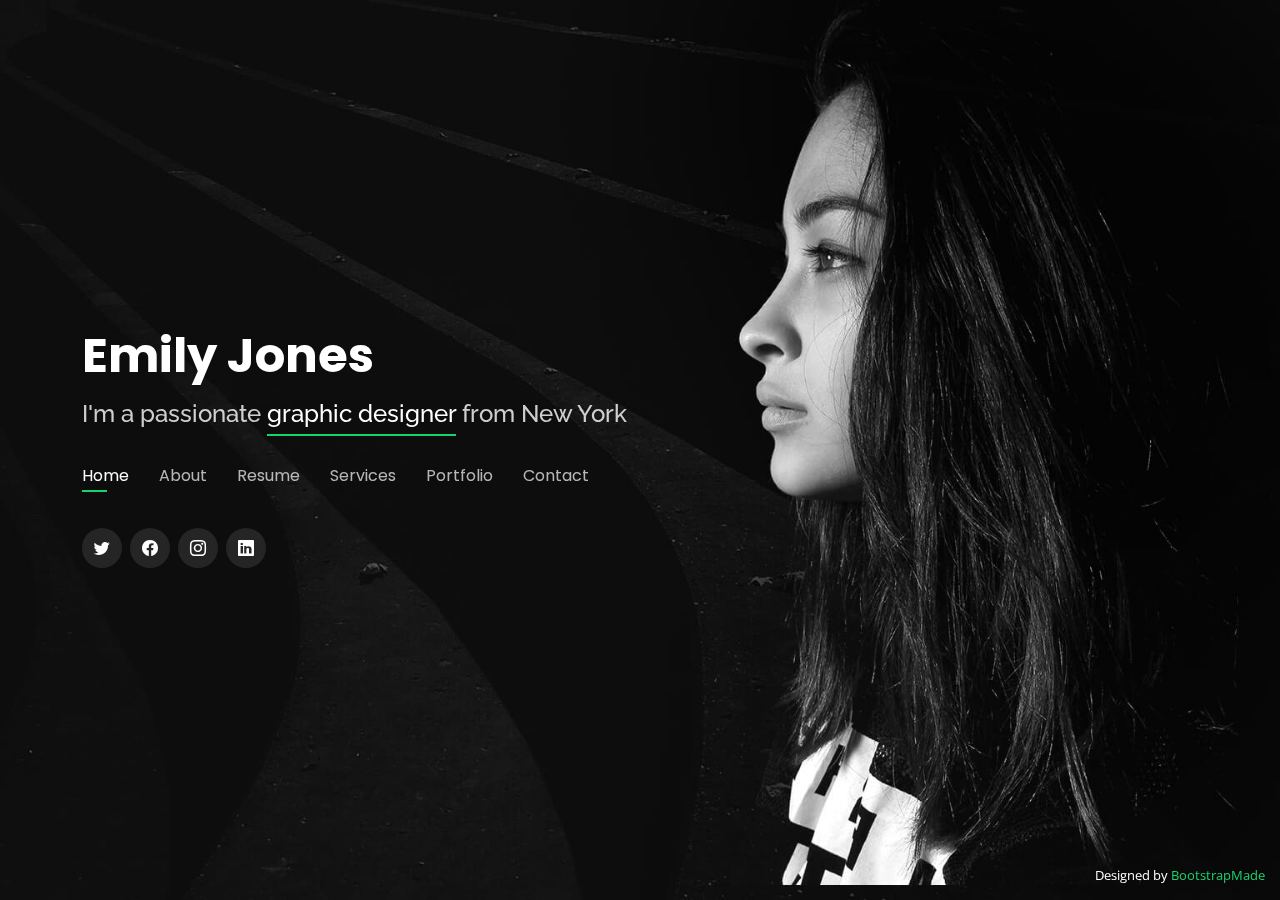
==== index.html @ abbfde54 "Template" ====
<!DOCTYPE html>
<html lang="en">

<head>
  <meta charset="utf-8">
  <meta content="width=device-width, initial-scale=1.0" name="viewport">

  <title>Personal Bootstrap Template</title>
  <meta content="" name="description">
  <meta content="" name="keywords">

  <!-- Favicons -->
  <link href="assets/img/favicon.png" rel="icon">
  <link href="assets/img/apple-touch-icon.png" rel="apple-touch-icon">

  <!-- Google Fonts -->
  <link href="https://fonts.googleapis.com/css?family=Open+Sans:300,300i,400,400i,600,600i,700,700i|Raleway:300,300i,400,400i,500,500i,600,600i,700,700i|Poppins:300,300i,400,400i,500,500i,600,600i,700,700i" rel="stylesheet">

  <!-- Vendor CSS Files -->
  <link href="assets/vendor/bootstrap/css/bootstrap.min.css" rel="stylesheet">
  <link href="assets/vendor/bootstrap-icons/bootstrap-icons.css" rel="stylesheet">
  <link href="assets/vendor/boxicons/css/boxicons.min.css" rel="stylesheet">
  <link href="assets/vendor/glightbox/css/glightbox.min.css" rel="stylesheet">
  <link href="assets/vendor/remixicon/remixicon.css" rel="stylesheet">
  <link href="assets/vendor/swiper/swiper-bundle.min.css" rel="stylesheet">

  <!-- Template Main CSS File -->
  <link href="assets/css/style.css" rel="stylesheet">

  <!-- =======================================================
  * Template Name: Personal - v4.7.0
  * Template URL: https://bootstrapmade.com/personal-free-resume-bootstrap-template/
  * Author: BootstrapMade.com
  * License: https://bootstrapmade.com/license/
  ======================================================== -->
</head>

<body>

  <!-- ======= Header ======= -->
  <header id="header">
    <div class="container">

      <h1><a href="index.html">Emily Jones</a></h1>
      <!-- Uncomment below if you prefer to use an image logo -->
      <!-- <a href="index.html" class="mr-auto"><img src="assets/img/logo.png" alt="" class="img-fluid"></a> -->
      <h2>I'm a passionate <span>graphic designer</span> from New York</h2>

      <nav id="navbar" class="navbar">
        <ul>
          <li><a class="nav-link active" href="#header">Home</a></li>
          <li><a class="nav-link" href="#about">About</a></li>
          <li><a class="nav-link" href="#resume">Resume</a></li>
          <li><a class="nav-link" href="#services">Services</a></li>
          <li><a class="nav-link" href="#portfolio">Portfolio</a></li>
          <li><a class="nav-link" href="#contact">Contact</a></li>
        </ul>
        <i class="bi bi-list mobile-nav-toggle"></i>
      </nav><!-- .navbar -->

      <div class="social-links">
        <a href="#" class="twitter"><i class="bi bi-twitter"></i></a>
        <a href="#" class="facebook"><i class="bi bi-facebook"></i></a>
        <a href="#" class="instagram"><i class="bi bi-instagram"></i></a>
        <a href="#" class="linkedin"><i class="bi bi-linkedin"></i></a>
      </div>

    </div>
  </header><!-- End Header -->

  <!-- ======= About Section ======= -->
  <section id="about" class="about">

    <!-- ======= About Me ======= -->
    <div class="about-me container">

      <div class="section-title">
        <h2>About</h2>
        <p>Learn more about me</p>
      </div>

      <div class="row">
        <div class="col-lg-4" data-aos="fade-right">
          <img src="assets/img/me.jpg" class="img-fluid" alt="">
        </div>
        <div class="col-lg-8 pt-4 pt-lg-0 content" data-aos="fade-left">
          <h3>UI/UX &amp; Graphic Designer</h3>
          <p class="fst-italic">
            Lorem ipsum dolor sit amet, consectetur adipiscing elit, sed do eiusmod tempor incididunt ut labore et dolore
            magna aliqua.
          </p>
          <div class="row">
            <div class="col-lg-6">
              <ul>
                <li><i class="bi bi-chevron-right"></i> <strong>Birthday:</strong> <span>1 May 1995</span></li>
                <li><i class="bi bi-chevron-right"></i> <strong>Website:</strong> <span>www.example.com</span></li>
                <li><i class="bi bi-chevron-right"></i> <strong>Phone:</strong> <span>+123 456 7890</span></li>
                <li><i class="bi bi-chevron-right"></i> <strong>City:</strong> <span>New York, USA</span></li>
              </ul>
            </div>
            <div class="col-lg-6">
              <ul>
                <li><i class="bi bi-chevron-right"></i> <strong>Age:</strong> <span>30</span></li>
                <li><i class="bi bi-chevron-right"></i> <strong>Degree:</strong> <span>Master</span></li>
                <li><i class="bi bi-chevron-right"></i> <strong>PhEmailone:</strong> <span>email@example.com</span></li>
                <li><i class="bi bi-chevron-right"></i> <strong>Freelance:</strong> <span>Available</span></li>
              </ul>
            </div>
          </div>
          <p>
            Officiis eligendi itaque labore et dolorum mollitia officiis optio vero. Quisquam sunt adipisci omnis et ut. Nulla accusantium dolor incidunt officia tempore. Et eius omnis.
            Cupiditate ut dicta maxime officiis quidem quia. Sed et consectetur qui quia repellendus itaque neque. Aliquid amet quidem ut quaerat cupiditate. Ab et eum qui repellendus omnis culpa magni laudantium dolores.
          </p>
        </div>
      </div>

    </div><!-- End About Me -->

    <!-- ======= Counts ======= -->
    <div class="counts container">

      <div class="row">

        <div class="col-lg-3 col-md-6">
          <div class="count-box">
            <i class="bi bi-emoji-smile"></i>
            <span data-purecounter-start="0" data-purecounter-end="232" data-purecounter-duration="1" class="purecounter"></span>
            <p>Happy Clients</p>
          </div>
        </div>

        <div class="col-lg-3 col-md-6 mt-5 mt-md-0">
          <div class="count-box">
            <i class="bi bi-journal-richtext"></i>
            <span data-purecounter-start="0" data-purecounter-end="521" data-purecounter-duration="1" class="purecounter"></span>
            <p>Projects</p>
          </div>
        </div>

        <div class="col-lg-3 col-md-6 mt-5 mt-lg-0">
          <div class="count-box">
            <i class="bi bi-headset"></i>
            <span data-purecounter-start="0" data-purecounter-end="1463" data-purecounter-duration="1" class="purecounter"></span>
            <p>Hours Of Support</p>
          </div>
        </div>

        <div class="col-lg-3 col-md-6 mt-5 mt-lg-0">
          <div class="count-box">
            <i class="bi bi-award"></i>
            <span data-purecounter-start="0" data-purecounter-end="24" data-purecounter-duration="1" class="purecounter"></span>
            <p>Awards</p>
          </div>
        </div>

      </div>

    </div><!-- End Counts -->

    <!-- ======= Skills  ======= -->
    <div class="skills container">

      <div class="section-title">
        <h2>Skills</h2>
      </div>

      <div class="row skills-content">

        <div class="col-lg-6">

          <div class="progress">
            <span class="skill">HTML <i class="val">100%</i></span>
            <div class="progress-bar-wrap">
              <div class="progress-bar" role="progressbar" aria-valuenow="100" aria-valuemin="0" aria-valuemax="100"></div>
            </div>
          </div>

          <div class="progress">
            <span class="skill">CSS <i class="val">90%</i></span>
            <div class="progress-bar-wrap">
              <div class="progress-bar" role="progressbar" aria-valuenow="90" aria-valuemin="0" aria-valuemax="100"></div>
            </div>
          </div>

          <div class="progress">
            <span class="skill">JavaScript <i class="val">75%</i></span>
            <div class="progress-bar-wrap">
              <div class="progress-bar" role="progressbar" aria-valuenow="75" aria-valuemin="0" aria-valuemax="100"></div>
            </div>
          </div>

        </div>

        <div class="col-lg-6">

          <div class="progress">
            <span class="skill">PHP <i class="val">80%</i></span>
            <div class="progress-bar-wrap">
              <div class="progress-bar" role="progressbar" aria-valuenow="80" aria-valuemin="0" aria-valuemax="100"></div>
            </div>
          </div>

          <div class="progress">
            <span class="skill">WordPress/CMS <i class="val">90%</i></span>
            <div class="progress-bar-wrap">
              <div class="progress-bar" role="progressbar" aria-valuenow="90" aria-valuemin="0" aria-valuemax="100"></div>
            </div>
          </div>

          <div class="progress">
            <span class="skill">Photoshop <i class="val">55%</i></span>
            <div class="progress-bar-wrap">
              <div class="progress-bar" role="progressbar" aria-valuenow="55" aria-valuemin="0" aria-valuemax="100"></div>
            </div>
          </div>

        </div>

      </div>

    </div><!-- End Skills -->

    <!-- ======= Interests ======= -->
    <div class="interests container">

      <div class="section-title">
        <h2>Interests</h2>
      </div>

      <div class="row">
        <div class="col-lg-3 col-md-4">
          <div class="icon-box">
            <i class="ri-store-line" style="color: #ffbb2c;"></i>
            <h3>Lorem Ipsum</h3>
          </div>
        </div>
        <div class="col-lg-3 col-md-4 mt-4 mt-md-0">
          <div class="icon-box">
            <i class="ri-bar-chart-box-line" style="color: #5578ff;"></i>
            <h3>Dolor Sitema</h3>
          </div>
        </div>
        <div class="col-lg-3 col-md-4 mt-4 mt-md-0">
          <div class="icon-box">
            <i class="ri-calendar-todo-line" style="color: #e80368;"></i>
            <h3>Sed perspiciatis</h3>
          </div>
        </div>
        <div class="col-lg-3 col-md-4 mt-4 mt-lg-0">
          <div class="icon-box">
            <i class="ri-paint-brush-line" style="color: #e361ff;"></i>
            <h3>Magni Dolores</h3>
          </div>
        </div>
        <div class="col-lg-3 col-md-4 mt-4">
          <div class="icon-box">
            <i class="ri-database-2-line" style="color: #47aeff;"></i>
            <h3>Nemo Enim</h3>
          </div>
        </div>
        <div class="col-lg-3 col-md-4 mt-4">
          <div class="icon-box">
            <i class="ri-gradienter-line" style="color: #ffa76e;"></i>
            <h3>Eiusmod Tempor</h3>
          </div>
        </div>
        <div class="col-lg-3 col-md-4 mt-4">
          <div class="icon-box">
            <i class="ri-file-list-3-line" style="color: #11dbcf;"></i>
            <h3>Midela Teren</h3>
          </div>
        </div>
        <div class="col-lg-3 col-md-4 mt-4">
          <div class="icon-box">
            <i class="ri-price-tag-2-line" style="color: #4233ff;"></i>
            <h3>Pira Neve</h3>
          </div>
        </div>
        <div class="col-lg-3 col-md-4 mt-4">
          <div class="icon-box">
            <i class="ri-anchor-line" style="color: #b2904f;"></i>
            <h3>Dirada Pack</h3>
          </div>
        </div>
        <div class="col-lg-3 col-md-4 mt-4">
          <div class="icon-box">
            <i class="ri-disc-line" style="color: #b20969;"></i>
            <h3>Moton Ideal</h3>
          </div>
        </div>
        <div class="col-lg-3 col-md-4 mt-4">
          <div class="icon-box">
            <i class="ri-base-station-line" style="color: #ff5828;"></i>
            <h3>Verdo Park</h3>
          </div>
        </div>
        <div class="col-lg-3 col-md-4 mt-4">
          <div class="icon-box">
            <i class="ri-fingerprint-line" style="color: #29cc61;"></i>
            <h3>Flavor Nivelanda</h3>
          </div>
        </div>
      </div>

    </div><!-- End Interests -->

    <!-- ======= Testimonials ======= -->
    <div class="testimonials container">

      <div class="section-title">
        <h2>Testimonials</h2>
      </div>

      <div class="testimonials-slider swiper" data-aos="fade-up" data-aos-delay="100">
        <div class="swiper-wrapper">

          <div class="swiper-slide">
            <div class="testimonial-item">
              <p>
                <i class="bx bxs-quote-alt-left quote-icon-left"></i>
                Proin iaculis purus consequat sem cure digni ssim donec porttitora entum suscipit rhoncus. Accusantium quam, ultricies eget id, aliquam eget nibh et. Maecen aliquam, risus at semper.
                <i class="bx bxs-quote-alt-right quote-icon-right"></i>
              </p>
              <img src="assets/img/testimonials/testimonials-1.jpg" class="testimonial-img" alt="">
              <h3>Saul Goodman</h3>
              <h4>Ceo &amp; Founder</h4>
            </div>
          </div><!-- End testimonial item -->

          <div class="swiper-slide">
            <div class="testimonial-item">
              <p>
                <i class="bx bxs-quote-alt-left quote-icon-left"></i>
                Export tempor illum tamen malis malis eram quae irure esse labore quem cillum quid cillum eram malis quorum velit fore eram velit sunt aliqua noster fugiat irure amet legam anim culpa.
                <i class="bx bxs-quote-alt-right quote-icon-right"></i>
              </p>
              <img src="assets/img/testimonials/testimonials-2.jpg" class="testimonial-img" alt="">
              <h3>Sara Wilsson</h3>
              <h4>Designer</h4>
            </div>
          </div><!-- End testimonial item -->

          <div class="swiper-slide">
            <div class="testimonial-item">
              <p>
                <i class="bx bxs-quote-alt-left quote-icon-left"></i>
                Enim nisi quem export duis labore cillum quae magna enim sint quorum nulla quem veniam duis minim tempor labore quem eram duis noster aute amet eram fore quis sint minim.
                <i class="bx bxs-quote-alt-right quote-icon-right"></i>
              </p>
              <img src="assets/img/testimonials/testimonials-3.jpg" class="testimonial-img" alt="">
              <h3>Jena Karlis</h3>
              <h4>Store Owner</h4>
            </div>
          </div><!-- End testimonial item -->

          <div class="swiper-slide">
            <div class="testimonial-item">
              <p>
                <i class="bx bxs-quote-alt-left quote-icon-left"></i>
                Fugiat enim eram quae cillum dolore dolor amet nulla culpa multos export minim fugiat minim velit minim dolor enim duis veniam ipsum anim magna sunt elit fore quem dolore labore illum veniam.
                <i class="bx bxs-quote-alt-right quote-icon-right"></i>
              </p>
              <img src="assets/img/testimonials/testimonials-4.jpg" class="testimonial-img" alt="">
              <h3>Matt Brandon</h3>
              <h4>Freelancer</h4>
            </div>
          </div><!-- End testimonial item -->

          <div class="swiper-slide">
            <div class="testimonial-item">
              <p>
                <i class="bx bxs-quote-alt-left quote-icon-left"></i>
                Quis quorum aliqua sint quem legam fore sunt eram irure aliqua veniam tempor noster veniam enim culpa labore duis sunt culpa nulla illum cillum fugiat legam esse veniam culpa fore nisi cillum quid.
                <i class="bx bxs-quote-alt-right quote-icon-right"></i>
              </p>
              <img src="assets/img/testimonials/testimonials-5.jpg" class="testimonial-img" alt="">
              <h3>John Larson</h3>
              <h4>Entrepreneur</h4>
            </div>
          </div><!-- End testimonial item -->

        </div>
        <div class="swiper-pagination"></div>
      </div>

      <div class="owl-carousel testimonials-carousel">

      </div>

    </div><!-- End Testimonials  -->

  </section><!-- End About Section -->

  <!-- ======= Resume Section ======= -->
  <section id="resume" class="resume">
    <div class="container">

      <div class="section-title">
        <h2>Resume</h2>
        <p>Check My Resume</p>
      </div>

      <div class="row">
        <div class="col-lg-6">
          <h3 class="resume-title">Sumary</h3>
          <div class="resume-item pb-0">
            <h4>Alice Barkley</h4>
            <p><em>Innovative and deadline-driven Graphic Designer with 3+ years of experience designing and developing user-centered digital/print marketing material from initial concept to final, polished deliverable.</em></p>
            <p>
            <ul>
              <li>Portland par 127,Orlando, FL</li>
              <li>(123) 456-7891</li>
              <li>alice.barkley@example.com</li>
            </ul>
            </p>
          </div>

          <h3 class="resume-title">Education</h3>
          <div class="resume-item">
            <h4>Master of Fine Arts &amp; Graphic Design</h4>
            <h5>2015 - 2016</h5>
            <p><em>Rochester Institute of Technology, Rochester, NY</em></p>
            <p>Qui deserunt veniam. Et sed aliquam labore tempore sed quisquam iusto autem sit. Ea vero voluptatum qui ut dignissimos deleniti nerada porti sand markend</p>
          </div>
          <div class="resume-item">
            <h4>Bachelor of Fine Arts &amp; Graphic Design</h4>
            <h5>2010 - 2014</h5>
            <p><em>Rochester Institute of Technology, Rochester, NY</em></p>
            <p>Quia nobis sequi est occaecati aut. Repudiandae et iusto quae reiciendis et quis Eius vel ratione eius unde vitae rerum voluptates asperiores voluptatem Earum molestiae consequatur neque etlon sader mart dila</p>
          </div>
        </div>
        <div class="col-lg-6">
          <h3 class="resume-title">Professional Experience</h3>
          <div class="resume-item">
            <h4>Senior graphic design specialist</h4>
            <h5>2019 - Present</h5>
            <p><em>Experion, New York, NY </em></p>
            <p>
            <ul>
              <li>Lead in the design, development, and implementation of the graphic, layout, and production communication materials</li>
              <li>Delegate tasks to the 7 members of the design team and provide counsel on all aspects of the project. </li>
              <li>Supervise the assessment of all graphic materials in order to ensure quality and accuracy of the design</li>
              <li>Oversee the efficient use of production project budgets ranging from $2,000 - $25,000</li>
            </ul>
            </p>
          </div>
          <div class="resume-item">
            <h4>Graphic design specialist</h4>
            <h5>2017 - 2018</h5>
            <p><em>Stepping Stone Advertising, New York, NY</em></p>
            <p>
            <ul>
              <li>Developed numerous marketing programs (logos, brochures,infographics, presentations, and advertisements).</li>
              <li>Managed up to 5 projects or tasks at a given time while under pressure</li>
              <li>Recommended and consulted with clients on the most appropriate graphic design</li>
              <li>Created 4+ design presentations and proposals a month for clients and account managers</li>
            </ul>
            </p>
          </div>
        </div>
      </div>

    </div>
  </section><!-- End Resume Section -->

  <!-- ======= Services Section ======= -->
  <section id="services" class="services">
    <div class="container">

      <div class="section-title">
        <h2>Services</h2>
        <p>My Services</p>
      </div>

      <div class="row">
        <div class="col-lg-4 col-md-6 d-flex align-items-stretch">
          <div class="icon-box">
            <div class="icon"><i class="bx bxl-dribbble"></i></div>
            <h4><a href="">Lorem Ipsum</a></h4>
            <p>Voluptatum deleniti atque corrupti quos dolores et quas molestias excepturi</p>
          </div>
        </div>

        <div class="col-lg-4 col-md-6 d-flex align-items-stretch mt-4 mt-md-0">
          <div class="icon-box">
            <div class="icon"><i class="bx bx-file"></i></div>
            <h4><a href="">Sed ut perspiciatis</a></h4>
            <p>Duis aute irure dolor in reprehenderit in voluptate velit esse cillum dolore</p>
          </div>
        </div>

        <div class="col-lg-4 col-md-6 d-flex align-items-stretch mt-4 mt-lg-0">
          <div class="icon-box">
            <div class="icon"><i class="bx bx-tachometer"></i></div>
            <h4><a href="">Magni Dolores</a></h4>
            <p>Excepteur sint occaecat cupidatat non proident, sunt in culpa qui officia</p>
          </div>
        </div>

        <div class="col-lg-4 col-md-6 d-flex align-items-stretch mt-4">
          <div class="icon-box">
            <div class="icon"><i class="bx bx-world"></i></div>
            <h4><a href="">Nemo Enim</a></h4>
            <p>At vero eos et accusamus et iusto odio dignissimos ducimus qui blanditiis</p>
          </div>
        </div>

        <div class="col-lg-4 col-md-6 d-flex align-items-stretch mt-4">
          <div class="icon-box">
            <div class="icon"><i class="bx bx-slideshow"></i></div>
            <h4><a href="">Dele cardo</a></h4>
            <p>Quis consequatur saepe eligendi voluptatem consequatur dolor consequuntur</p>
          </div>
        </div>

        <div class="col-lg-4 col-md-6 d-flex align-items-stretch mt-4">
          <div class="icon-box">
            <div class="icon"><i class="bx bx-arch"></i></div>
            <h4><a href="">Divera don</a></h4>
            <p>Modi nostrum vel laborum. Porro fugit error sit minus sapiente sit aspernatur</p>
          </div>
        </div>

      </div>

    </div>
  </section><!-- End Services Section -->

  <!-- ======= Portfolio Section ======= -->
  <section id="portfolio" class="portfolio">
    <div class="container">

      <div class="section-title">
        <h2>Portfolio</h2>
        <p>My Works</p>
      </div>

      <div class="row">
        <div class="col-lg-12 d-flex justify-content-center">
          <ul id="portfolio-flters">
            <li data-filter="*" class="filter-active">All</li>
            <li data-filter=".filter-app">App</li>
            <li data-filter=".filter-card">Card</li>
            <li data-filter=".filter-web">Web</li>
          </ul>
        </div>
      </div>

      <div class="row portfolio-container">

        <div class="col-lg-4 col-md-6 portfolio-item filter-app">
          <div class="portfolio-wrap">
            <img src="assets/img/portfolio/portfolio-1.jpg" class="img-fluid" alt="">
            <div class="portfolio-info">
              <h4>App 1</h4>
              <p>App</p>
              <div class="portfolio-links">
                <a href="assets/img/portfolio/portfolio-1.jpg" data-gallery="portfolioGallery" class="portfolio-lightbox" title="App 1"><i class="bx bx-plus"></i></a>
                <a href="portfolio-details.html" data-gallery="portfolioDetailsGallery" data-glightbox="type: external" class="portfolio-details-lightbox" title="Portfolio Details"><i class="bx bx-link"></i></a>
              </div>
            </div>
          </div>
        </div>

        <div class="col-lg-4 col-md-6 portfolio-item filter-web">
          <div class="portfolio-wrap">
            <img src="assets/img/portfolio/portfolio-2.jpg" class="img-fluid" alt="">
            <div class="portfolio-info">
              <h4>Web 3</h4>
              <p>Web</p>
              <div class="portfolio-links">
                <a href="assets/img/portfolio/portfolio-2.jpg" data-gallery="portfolioGallery" class="portfolio-lightbox" title="Web 3"><i class="bx bx-plus"></i></a>
                <a href="portfolio-details.html" data-gallery="portfolioDetailsGallery" data-glightbox="type: external" class="portfolio-details-lightbox" title="Portfolio Details"><i class="bx bx-link"></i></a>
              </div>
            </div>
          </div>
        </div>

        <div class="col-lg-4 col-md-6 portfolio-item filter-app">
          <div class="portfolio-wrap">
            <img src="assets/img/portfolio/portfolio-3.jpg" class="img-fluid" alt="">
            <div class="portfolio-info">
              <h4>App 2</h4>
              <p>App</p>
              <div class="portfolio-links">
                <a href="assets/img/portfolio/portfolio-3.jpg" data-gallery="portfolioGallery" class="portfolio-lightbox" title="App 2"><i class="bx bx-plus"></i></a>
                <a href="portfolio-details.html" data-gallery="portfolioDetailsGallery" data-glightbox="type: external" class="portfolio-details-lightbox" title="Portfolio Details"><i class="bx bx-link"></i></a>
              </div>
            </div>
          </div>
        </div>

        <div class="col-lg-4 col-md-6 portfolio-item filter-card">
          <div class="portfolio-wrap">
            <img src="assets/img/portfolio/portfolio-4.jpg" class="img-fluid" alt="">
            <div class="portfolio-info">
              <h4>Card 2</h4>
              <p>Card</p>
              <div class="portfolio-links">
                <a href="assets/img/portfolio/portfolio-4.jpg" data-gallery="portfolioGallery" class="portfolio-lightbox" title="Card 2"><i class="bx bx-plus"></i></a>
                <a href="portfolio-details.html" data-gallery="portfolioDetailsGallery" data-glightbox="type: external" class="portfolio-details-lightbox" title="Portfolio Details"><i class="bx bx-link"></i></a>
              </div>
            </div>
          </div>
        </div>

        <div class="col-lg-4 col-md-6 portfolio-item filter-web">
          <div class="portfolio-wrap">
            <img src="assets/img/portfolio/portfolio-5.jpg" class="img-fluid" alt="">
            <div class="portfolio-info">
              <h4>Web 2</h4>
              <p>Web</p>
              <div class="portfolio-links">
                <a href="assets/img/portfolio/portfolio-5.jpg" data-gallery="portfolioGallery" class="portfolio-lightbox" title="Web 2"><i class="bx bx-plus"></i></a>
                <a href="portfolio-details.html" data-gallery="portfolioDetailsGallery" data-glightbox="type: external" class="portfolio-details-lightbox" title="Portfolio Details"><i class="bx bx-link"></i></a>
              </div>
            </div>
          </div>
        </div>

        <div class="col-lg-4 col-md-6 portfolio-item filter-app">
          <div class="portfolio-wrap">
            <img src="assets/img/portfolio/portfolio-6.jpg" class="img-fluid" alt="">
            <div class="portfolio-info">
              <h4>App 3</h4>
              <p>App</p>
              <div class="portfolio-links">
                <a href="assets/img/portfolio/portfolio-6.jpg" data-gallery="portfolioGallery" class="portfolio-lightbox" title="App 3"><i class="bx bx-plus"></i></a>
                <a href="portfolio-details.html" data-gallery="portfolioDetailsGallery" data-glightbox="type: external" class="portfolio-details-lightbox" title="Portfolio Details"><i class="bx bx-link"></i></a>
              </div>
            </div>
          </div>
        </div>

        <div class="col-lg-4 col-md-6 portfolio-item filter-card">
          <div class="portfolio-wrap">
            <img src="assets/img/portfolio/portfolio-7.jpg" class="img-fluid" alt="">
            <div class="portfolio-info">
              <h4>Card 1</h4>
              <p>Card</p>
              <div class="portfolio-links">
                <a href="assets/img/portfolio/portfolio-7.jpg" data-gallery="portfolioGallery" class="portfolio-lightbox" title="Card 1"><i class="bx bx-plus"></i></a>
                <a href="portfolio-details.html" data-gallery="portfolioDetailsGallery" data-glightbox="type: external" class="portfolio-details-lightbox" title="Portfolio Details"><i class="bx bx-link"></i></a>
              </div>
            </div>
          </div>
        </div>

        <div class="col-lg-4 col-md-6 portfolio-item filter-card">
          <div class="portfolio-wrap">
            <img src="assets/img/portfolio/portfolio-8.jpg" class="img-fluid" alt="">
            <div class="portfolio-info">
              <h4>Card 3</h4>
              <p>Card</p>
              <div class="portfolio-links">
                <a href="assets/img/portfolio/portfolio-8.jpg" data-gallery="portfolioGallery" class="portfolio-lightbox" title="Card 3"><i class="bx bx-plus"></i></a>
                <a href="portfolio-details.html" data-gallery="portfolioDetailsGallery" data-glightbox="type: external" class="portfolio-details-lightbox" title="Portfolio Details"><i class="bx bx-link"></i></a>
              </div>
            </div>
          </div>
        </div>

        <div class="col-lg-4 col-md-6 portfolio-item filter-web">
          <div class="portfolio-wrap">
            <img src="assets/img/portfolio/portfolio-9.jpg" class="img-fluid" alt="">
            <div class="portfolio-info">
              <h4>Web 3</h4>
              <p>Web</p>
              <div class="portfolio-links">
                <a href="assets/img/portfolio/portfolio-9.jpg" data-gallery="portfolioGallery" class="portfolio-lightbox" title="Web 3"><i class="bx bx-plus"></i></a>
                <a href="portfolio-details.html" data-gallery="portfolioDetailsGallery" data-glightbox="type: external" class="portfolio-details-lightbox" title="Portfolio Details"><i class="bx bx-link"></i></a>
              </div>
            </div>
          </div>
        </div>

      </div>

    </div>
  </section><!-- End Portfolio Section -->

  <!-- ======= Contact Section ======= -->
  <section id="contact" class="contact">
    <div class="container">

      <div class="section-title">
        <h2>Contact</h2>
        <p>Contact Me</p>
      </div>

      <div class="row mt-2">

        <div class="col-md-6 d-flex align-items-stretch">
          <div class="info-box">
            <i class="bx bx-map"></i>
            <h3>My Address</h3>
            <p>A108 Adam Street, New York, NY 535022</p>
          </div>
        </div>

        <div class="col-md-6 mt-4 mt-md-0 d-flex align-items-stretch">
          <div class="info-box">
            <i class="bx bx-share-alt"></i>
            <h3>Social Profiles</h3>
            <div class="social-links">
              <a href="#" class="twitter"><i class="bi bi-twitter"></i></a>
              <a href="#" class="facebook"><i class="bi bi-facebook"></i></a>
              <a href="#" class="instagram"><i class="bi bi-instagram"></i></a>
              <a href="#" class="google-plus"><i class="bi bi-skype"></i></a>
              <a href="#" class="linkedin"><i class="bi bi-linkedin"></i></a>
            </div>
          </div>
        </div>

        <div class="col-md-6 mt-4 d-flex align-items-stretch">
          <div class="info-box">
            <i class="bx bx-envelope"></i>
            <h3>Email Me</h3>
            <p>contact@example.com</p>
          </div>
        </div>
        <div class="col-md-6 mt-4 d-flex align-items-stretch">
          <div class="info-box">
            <i class="bx bx-phone-call"></i>
            <h3>Call Me</h3>
            <p>+1 5589 55488 55</p>
          </div>
        </div>
      </div>

      <form action="forms/contact.php" method="post" role="form" class="php-email-form mt-4">
        <div class="row">
          <div class="col-md-6 form-group">
            <input type="text" name="name" class="form-control" id="name" placeholder="Your Name" required>
          </div>
          <div class="col-md-6 form-group mt-3 mt-md-0">
            <input type="email" class="form-control" name="email" id="email" placeholder="Your Email" required>
          </div>
        </div>
        <div class="form-group mt-3">
          <input type="text" class="form-control" name="subject" id="subject" placeholder="Subject" required>
        </div>
        <div class="form-group mt-3">
          <textarea class="form-control" name="message" rows="5" placeholder="Message" required></textarea>
        </div>
        <div class="my-3">
          <div class="loading">Loading</div>
          <div class="error-message"></div>
          <div class="sent-message">Your message has been sent. Thank you!</div>
        </div>
        <div class="text-center"><button type="submit">Send Message</button></div>
      </form>

    </div>
  </section><!-- End Contact Section -->

  <div class="credits">
    <!-- All the links in the footer should remain intact. -->
    <!-- You can delete the links only if you purchased the pro version. -->
    <!-- Licensing information: https://bootstrapmade.com/license/ -->
    <!-- Purchase the pro version with working PHP/AJAX contact form: https://bootstrapmade.com/personal-free-resume-bootstrap-template/ -->
    Designed by <a href="https://bootstrapmade.com/">BootstrapMade</a>
  </div>

  <!-- Vendor JS Files -->
  <script src="assets/vendor/purecounter/purecounter.js"></script>
  <script src="assets/vendor/bootstrap/js/bootstrap.bundle.min.js"></script>
  <script src="assets/vendor/glightbox/js/glightbox.min.js"></script>
  <script src="assets/vendor/isotope-layout/isotope.pkgd.min.js"></script>
  <script src="assets/vendor/swiper/swiper-bundle.min.js"></script>
  <script src="assets/vendor/waypoints/noframework.waypoints.js"></script>
  <script src="assets/vendor/php-email-form/validate.js"></script>

  <!-- Template Main JS File -->
  <script src="assets/js/main.js"></script>

</body>

</html>
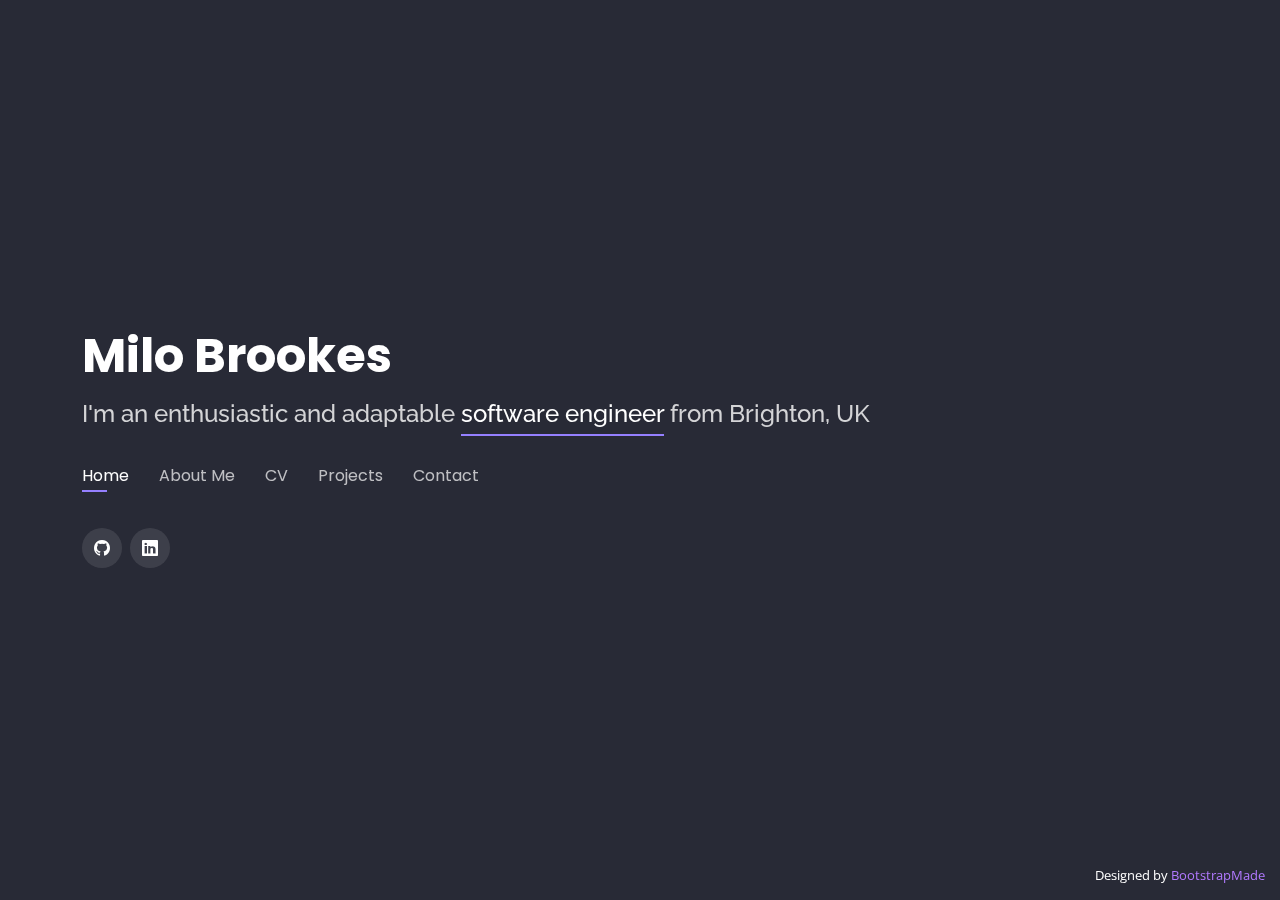
==== commit edec60c3: "V1 of portfolio" ====
--- a/index.html
+++ b/index.html
@@ -41,28 +41,25 @@
   <header id="header">
     <div class="container">
 
-      <h1><a href="index.html">Emily Jones</a></h1>
+      <h1><a href="index.html">Milo Brookes</a></h1>
       <!-- Uncomment below if you prefer to use an image logo -->
       <!-- <a href="index.html" class="mr-auto"><img src="assets/img/logo.png" alt="" class="img-fluid"></a> -->
-      <h2>I'm a passionate <span>graphic designer</span> from New York</h2>
+      <h2>I'm an enthusiastic and adaptable <span>software engineer</span> from Brighton, UK</h2>
 
       <nav id="navbar" class="navbar">
         <ul>
           <li><a class="nav-link active" href="#header">Home</a></li>
-          <li><a class="nav-link" href="#about">About</a></li>
-          <li><a class="nav-link" href="#resume">Resume</a></li>
-          <li><a class="nav-link" href="#services">Services</a></li>
-          <li><a class="nav-link" href="#portfolio">Portfolio</a></li>
+          <li><a class="nav-link" href="#about">About Me</a></li>
+          <li><a class="nav-link" href="#resume">CV</a></li>
+          <li><a class="nav-link" href="#portfolio">Projects</a></li>
           <li><a class="nav-link" href="#contact">Contact</a></li>
         </ul>
         <i class="bi bi-list mobile-nav-toggle"></i>
       </nav><!-- .navbar -->
 
       <div class="social-links">
-        <a href="#" class="twitter"><i class="bi bi-twitter"></i></a>
-        <a href="#" class="facebook"><i class="bi bi-facebook"></i></a>
-        <a href="#" class="instagram"><i class="bi bi-instagram"></i></a>
-        <a href="#" class="linkedin"><i class="bi bi-linkedin"></i></a>
+        <a href="https://github.com/Mbrookesy" class="github" target="_blank"><i class="bi bi-github"></i></a>
+        <a href="https://www.linkedin.com/in/milo-brookes/" class="linkedin" target="_blank"><i class="bi bi-linkedin"></i></a>
       </div>
 
     </div>
@@ -75,42 +72,27 @@
     <div class="about-me container">
 
       <div class="section-title">
-        <h2>About</h2>
-        <p>Learn more about me</p>
+        <h2>About Me</h2>
+        <p>Hi All!</p>
       </div>
 
       <div class="row">
         <div class="col-lg-4" data-aos="fade-right">
-          <img src="assets/img/me.jpg" class="img-fluid" alt="">
+          <img src="assets/img/Milo3.png" class="img-fluid" alt="">
         </div>
         <div class="col-lg-8 pt-4 pt-lg-0 content" data-aos="fade-left">
-          <h3>UI/UX &amp; Graphic Designer</h3>
-          <p class="fst-italic">
-            Lorem ipsum dolor sit amet, consectetur adipiscing elit, sed do eiusmod tempor incididunt ut labore et dolore
-            magna aliqua.
+          <h3>Software Engineer</h3>
+          <p>
+            I'm sure you've already read the title of this website but just in case, my name is Milo.
           </p>
-          <div class="row">
-            <div class="col-lg-6">
-              <ul>
-                <li><i class="bi bi-chevron-right"></i> <strong>Birthday:</strong> <span>1 May 1995</span></li>
-                <li><i class="bi bi-chevron-right"></i> <strong>Website:</strong> <span>www.example.com</span></li>
-                <li><i class="bi bi-chevron-right"></i> <strong>Phone:</strong> <span>+123 456 7890</span></li>
-                <li><i class="bi bi-chevron-right"></i> <strong>City:</strong> <span>New York, USA</span></li>
-              </ul>
-            </div>
-            <div class="col-lg-6">
-              <ul>
-                <li><i class="bi bi-chevron-right"></i> <strong>Age:</strong> <span>30</span></li>
-                <li><i class="bi bi-chevron-right"></i> <strong>Degree:</strong> <span>Master</span></li>
-                <li><i class="bi bi-chevron-right"></i> <strong>PhEmailone:</strong> <span>email@example.com</span></li>
-                <li><i class="bi bi-chevron-right"></i> <strong>Freelance:</strong> <span>Available</span></li>
-              </ul>
-            </div>
-          </div>
+          
           <p>
-            Officiis eligendi itaque labore et dolorum mollitia officiis optio vero. Quisquam sunt adipisci omnis et ut. Nulla accusantium dolor incidunt officia tempore. Et eius omnis.
-            Cupiditate ut dicta maxime officiis quidem quia. Sed et consectetur qui quia repellendus itaque neque. Aliquid amet quidem ut quaerat cupiditate. Ab et eum qui repellendus omnis culpa magni laudantium dolores.
+            At the time of reading this, I'm working remotely as a Scala Engineer with Capgemini, mostly doing API and other backend development work.
+            </p>
+            <p>
+            I have a bit of a passion for creating different programs and software, big and small, when I get the time, you can see some of those on this website but feel free to look into my GitHub as well to see any other things I may be tinkering with or just whatever I was in the mood for that day.
           </p>
+          <p>I'm always available to chat with about anything so feel free to reach out on one of my socials.</p>
         </div>
       </div>
 
@@ -123,33 +105,33 @@
 
         <div class="col-lg-3 col-md-6">
           <div class="count-box">
-            <i class="bi bi-emoji-smile"></i>
-            <span data-purecounter-start="0" data-purecounter-end="232" data-purecounter-duration="1" class="purecounter"></span>
-            <p>Happy Clients</p>
+            <i class="bi bi-briefcase-fill"></i>
+            <span data-purecounter-start="0" data-purecounter-end="3" data-purecounter-duration="1" class="purecounter"></span>
+            <p>Years of Professional Experience</p>
           </div>
         </div>
 
         <div class="col-lg-3 col-md-6 mt-5 mt-md-0">
           <div class="count-box">
             <i class="bi bi-journal-richtext"></i>
-            <span data-purecounter-start="0" data-purecounter-end="521" data-purecounter-duration="1" class="purecounter"></span>
-            <p>Projects</p>
+            <span data-purecounter-start="0" data-purecounter-end="11" data-purecounter-duration="1" class="purecounter"></span>
+            <p>Personal Projects</p>
           </div>
         </div>
 
         <div class="col-lg-3 col-md-6 mt-5 mt-lg-0">
           <div class="count-box">
-            <i class="bi bi-headset"></i>
-            <span data-purecounter-start="0" data-purecounter-end="1463" data-purecounter-duration="1" class="purecounter"></span>
-            <p>Hours Of Support</p>
+            <i class="bi bi-briefcase-fill"></i>
+            <span data-purecounter-start="0" data-purecounter-end="10" data-purecounter-duration="1" class="purecounter"></span>
+            <p>Years of Programming</p>
           </div>
         </div>
 
         <div class="col-lg-3 col-md-6 mt-5 mt-lg-0">
           <div class="count-box">
-            <i class="bi bi-award"></i>
-            <span data-purecounter-start="0" data-purecounter-end="24" data-purecounter-duration="1" class="purecounter"></span>
-            <p>Awards</p>
+            <i class="bi bi-emoji-smile"></i>
+            <span>∞</span>
+            <p>Amounts of Fun</p>
           </div>
         </div>
 
@@ -169,21 +151,21 @@
         <div class="col-lg-6">
 
           <div class="progress">
-            <span class="skill">HTML <i class="val">100%</i></span>
+            <span class="skill">Scala <i class="val">100%</i></span>
             <div class="progress-bar-wrap">
               <div class="progress-bar" role="progressbar" aria-valuenow="100" aria-valuemin="0" aria-valuemax="100"></div>
             </div>
           </div>
 
           <div class="progress">
-            <span class="skill">CSS <i class="val">90%</i></span>
+            <span class="skill">Python <i class="val">95%</i></span>
             <div class="progress-bar-wrap">
-              <div class="progress-bar" role="progressbar" aria-valuenow="90" aria-valuemin="0" aria-valuemax="100"></div>
+              <div class="progress-bar" role="progressbar" aria-valuenow="95" aria-valuemin="0" aria-valuemax="100"></div>
             </div>
           </div>
 
           <div class="progress">
-            <span class="skill">JavaScript <i class="val">75%</i></span>
+            <span class="skill">Java <i class="val">75%</i></span>
             <div class="progress-bar-wrap">
               <div class="progress-bar" role="progressbar" aria-valuenow="75" aria-valuemin="0" aria-valuemax="100"></div>
             </div>
@@ -194,23 +176,23 @@
         <div class="col-lg-6">
 
           <div class="progress">
-            <span class="skill">PHP <i class="val">80%</i></span>
+            <span class="skill">API Development <i class="val">85%</i></span>
             <div class="progress-bar-wrap">
-              <div class="progress-bar" role="progressbar" aria-valuenow="80" aria-valuemin="0" aria-valuemax="100"></div>
+              <div class="progress-bar" role="progressbar" aria-valuenow="85" aria-valuemin="0" aria-valuemax="100"></div>
             </div>
           </div>
 
           <div class="progress">
-            <span class="skill">WordPress/CMS <i class="val">90%</i></span>
+            <span class="skill">Bot Development <i class="val">70%</i></span>
             <div class="progress-bar-wrap">
-              <div class="progress-bar" role="progressbar" aria-valuenow="90" aria-valuemin="0" aria-valuemax="100"></div>
+              <div class="progress-bar" role="progressbar" aria-valuenow="70" aria-valuemin="0" aria-valuemax="100"></div>
             </div>
           </div>
 
           <div class="progress">
-            <span class="skill">Photoshop <i class="val">55%</i></span>
+            <span class="skill">HTML / CSS / Javascript <i class="val">75%</i></span>
             <div class="progress-bar-wrap">
-              <div class="progress-bar" role="progressbar" aria-valuenow="55" aria-valuemin="0" aria-valuemax="100"></div>
+              <div class="progress-bar" role="progressbar" aria-valuenow="65" aria-valuemin="0" aria-valuemax="100"></div>
             </div>
           </div>
 
@@ -230,164 +212,79 @@
       <div class="row">
         <div class="col-lg-3 col-md-4">
           <div class="icon-box">
-            <i class="ri-store-line" style="color: #ffbb2c;"></i>
-            <h3>Lorem Ipsum</h3>
+            <i class="ri-computer-line" style="color: #ffbb2c;"></i>
+            <h3>Programming</h3>
           </div>
         </div>
         <div class="col-lg-3 col-md-4 mt-4 mt-md-0">
           <div class="icon-box">
-            <i class="ri-bar-chart-box-line" style="color: #5578ff;"></i>
-            <h3>Dolor Sitema</h3>
+            <i class="ri-artboard-line" style="color: #5578ff;"></i>
+            <h3>Digital Art</h3>
           </div>
         </div>
         <div class="col-lg-3 col-md-4 mt-4 mt-md-0">
           <div class="icon-box">
-            <i class="ri-calendar-todo-line" style="color: #e80368;"></i>
-            <h3>Sed perspiciatis</h3>
+            <i class="ri-cake-3-line" style="color: #e80368;"></i>
+            <h3>Cooking</h3>
           </div>
         </div>
         <div class="col-lg-3 col-md-4 mt-4 mt-lg-0">
           <div class="icon-box">
-            <i class="ri-paint-brush-line" style="color: #e361ff;"></i>
-            <h3>Magni Dolores</h3>
-          </div>
-        </div>
-        <div class="col-lg-3 col-md-4 mt-4">
-          <div class="icon-box">
-            <i class="ri-database-2-line" style="color: #47aeff;"></i>
-            <h3>Nemo Enim</h3>
-          </div>
-        </div>
-        <div class="col-lg-3 col-md-4 mt-4">
-          <div class="icon-box">
-            <i class="ri-gradienter-line" style="color: #ffa76e;"></i>
-            <h3>Eiusmod Tempor</h3>
-          </div>
-        </div>
-        <div class="col-lg-3 col-md-4 mt-4">
-          <div class="icon-box">
-            <i class="ri-file-list-3-line" style="color: #11dbcf;"></i>
-            <h3>Midela Teren</h3>
-          </div>
-        </div>
-        <div class="col-lg-3 col-md-4 mt-4">
-          <div class="icon-box">
-            <i class="ri-price-tag-2-line" style="color: #4233ff;"></i>
-            <h3>Pira Neve</h3>
-          </div>
-        </div>
-        <div class="col-lg-3 col-md-4 mt-4">
-          <div class="icon-box">
-            <i class="ri-anchor-line" style="color: #b2904f;"></i>
-            <h3>Dirada Pack</h3>
-          </div>
-        </div>
-        <div class="col-lg-3 col-md-4 mt-4">
-          <div class="icon-box">
-            <i class="ri-disc-line" style="color: #b20969;"></i>
-            <h3>Moton Ideal</h3>
-          </div>
-        </div>
-        <div class="col-lg-3 col-md-4 mt-4">
-          <div class="icon-box">
-            <i class="ri-base-station-line" style="color: #ff5828;"></i>
-            <h3>Verdo Park</h3>
-          </div>
-        </div>
-        <div class="col-lg-3 col-md-4 mt-4">
-          <div class="icon-box">
-            <i class="ri-fingerprint-line" style="color: #29cc61;"></i>
-            <h3>Flavor Nivelanda</h3>
+            <i class="ri-bear-smile-line" style="color: #e361ff;"></i>
+            <h3>Pets</h3>
+          </div>
+        </div>
+        <div class="col-lg-3 col-md-4 mt-4">
+          <div class="icon-box">
+            <i class="ri-walk-line" style="color: #47aeff;"></i>
+            <h3>Walks</h3>
+          </div>
+        </div>
+        <div class="col-lg-3 col-md-4 mt-4">
+          <div class="icon-box">
+            <i class="ri-gamepad-line" style="color: #ffa76e;"></i>
+            <h3>Gaming</h3>
+          </div>
+        </div>
+        <div class="col-lg-3 col-md-4 mt-4">
+          <div class="icon-box">
+            <i class="ri-hotel-line" style="color: #11dbcf;"></i>
+            <h3>Traveling</h3>
+          </div>
+        </div>
+        <div class="col-lg-3 col-md-4 mt-4">
+          <div class="icon-box">
+            <i class="ri-book-2-line" style="color: #4233ff;"></i>
+            <h3>Anime / Manga</h3>
+          </div>
+        </div>
+        <div class="col-lg-3 col-md-4 mt-4">
+          <div class="icon-box">
+            <i class="ri-pencil-line" style="color: #b2904f;"></i>
+            <h3>Writing</h3>
+          </div>
+        </div>
+        <div class="col-lg-3 col-md-4 mt-4">
+          <div class="icon-box">
+            <i class="ri-flag-line" style="color: #b20969;"></i>
+            <h3>Flags</h3>
+          </div>
+        </div>
+        <div class="col-lg-3 col-md-4 mt-4">
+          <div class="icon-box">
+            <i class="ri-global-line" style="color: #ff5828;"></i>
+            <h3>Languages</h3>
+          </div>
+        </div>
+        <div class="col-lg-3 col-md-4 mt-4">
+          <div class="icon-box">
+            <i class="ri-ancient-gate-line" style="color: #29cc61;"></i>
+            <h3>History</h3>
           </div>
         </div>
       </div>
 
     </div><!-- End Interests -->
-
-    <!-- ======= Testimonials ======= -->
-    <div class="testimonials container">
-
-      <div class="section-title">
-        <h2>Testimonials</h2>
-      </div>
-
-      <div class="testimonials-slider swiper" data-aos="fade-up" data-aos-delay="100">
-        <div class="swiper-wrapper">
-
-          <div class="swiper-slide">
-            <div class="testimonial-item">
-              <p>
-                <i class="bx bxs-quote-alt-left quote-icon-left"></i>
-                Proin iaculis purus consequat sem cure digni ssim donec porttitora entum suscipit rhoncus. Accusantium quam, ultricies eget id, aliquam eget nibh et. Maecen aliquam, risus at semper.
-                <i class="bx bxs-quote-alt-right quote-icon-right"></i>
-              </p>
-              <img src="assets/img/testimonials/testimonials-1.jpg" class="testimonial-img" alt="">
-              <h3>Saul Goodman</h3>
-              <h4>Ceo &amp; Founder</h4>
-            </div>
-          </div><!-- End testimonial item -->
-
-          <div class="swiper-slide">
-            <div class="testimonial-item">
-              <p>
-                <i class="bx bxs-quote-alt-left quote-icon-left"></i>
-                Export tempor illum tamen malis malis eram quae irure esse labore quem cillum quid cillum eram malis quorum velit fore eram velit sunt aliqua noster fugiat irure amet legam anim culpa.
-                <i class="bx bxs-quote-alt-right quote-icon-right"></i>
-              </p>
-              <img src="assets/img/testimonials/testimonials-2.jpg" class="testimonial-img" alt="">
-              <h3>Sara Wilsson</h3>
-              <h4>Designer</h4>
-            </div>
-          </div><!-- End testimonial item -->
-
-          <div class="swiper-slide">
-            <div class="testimonial-item">
-              <p>
-                <i class="bx bxs-quote-alt-left quote-icon-left"></i>
-                Enim nisi quem export duis labore cillum quae magna enim sint quorum nulla quem veniam duis minim tempor labore quem eram duis noster aute amet eram fore quis sint minim.
-                <i class="bx bxs-quote-alt-right quote-icon-right"></i>
-              </p>
-              <img src="assets/img/testimonials/testimonials-3.jpg" class="testimonial-img" alt="">
-              <h3>Jena Karlis</h3>
-              <h4>Store Owner</h4>
-            </div>
-          </div><!-- End testimonial item -->
-
-          <div class="swiper-slide">
-            <div class="testimonial-item">
-              <p>
-                <i class="bx bxs-quote-alt-left quote-icon-left"></i>
-                Fugiat enim eram quae cillum dolore dolor amet nulla culpa multos export minim fugiat minim velit minim dolor enim duis veniam ipsum anim magna sunt elit fore quem dolore labore illum veniam.
-                <i class="bx bxs-quote-alt-right quote-icon-right"></i>
-              </p>
-              <img src="assets/img/testimonials/testimonials-4.jpg" class="testimonial-img" alt="">
-              <h3>Matt Brandon</h3>
-              <h4>Freelancer</h4>
-            </div>
-          </div><!-- End testimonial item -->
-
-          <div class="swiper-slide">
-            <div class="testimonial-item">
-              <p>
-                <i class="bx bxs-quote-alt-left quote-icon-left"></i>
-                Quis quorum aliqua sint quem legam fore sunt eram irure aliqua veniam tempor noster veniam enim culpa labore duis sunt culpa nulla illum cillum fugiat legam esse veniam culpa fore nisi cillum quid.
-                <i class="bx bxs-quote-alt-right quote-icon-right"></i>
-              </p>
-              <img src="assets/img/testimonials/testimonials-5.jpg" class="testimonial-img" alt="">
-              <h3>John Larson</h3>
-              <h4>Entrepreneur</h4>
-            </div>
-          </div><!-- End testimonial item -->
-
-        </div>
-        <div class="swiper-pagination"></div>
-      </div>
-
-      <div class="owl-carousel testimonials-carousel">
-
-      </div>
-
-    </div><!-- End Testimonials  -->
 
   </section><!-- End About Section -->
 
@@ -396,65 +293,58 @@
     <div class="container">
 
       <div class="section-title">
-        <h2>Resume</h2>
-        <p>Check My Resume</p>
+        <h2>CV</h2>
+        <p>Check My CV</p>
       </div>
 
       <div class="row">
         <div class="col-lg-6">
-          <h3 class="resume-title">Sumary</h3>
+          <h3 class="resume-title">Summary</h3>
           <div class="resume-item pb-0">
             <h4>Alice Barkley</h4>
-            <p><em>Innovative and deadline-driven Graphic Designer with 3+ years of experience designing and developing user-centered digital/print marketing material from initial concept to final, polished deliverable.</em></p>
+            <p><em>An adaptable and enthusiastic software engineer looking to further their career and find new exciting opportunities which will help develop and build upon existing technical, hardworking, and organisational skills, gained through a combination of self-directed learning, personal projects and work experience.</em></p>
             <p>
             <ul>
-              <li>Portland par 127,Orlando, FL</li>
-              <li>(123) 456-7891</li>
-              <li>alice.barkley@example.com</li>
+              <li>mbrookesybusiness@gmail.com</li>
+              <li>Phone Number on Request</li>
             </ul>
             </p>
           </div>
 
           <h3 class="resume-title">Education</h3>
           <div class="resume-item">
-            <h4>Master of Fine Arts &amp; Graphic Design</h4>
-            <h5>2015 - 2016</h5>
-            <p><em>Rochester Institute of Technology, Rochester, NY</em></p>
-            <p>Qui deserunt veniam. Et sed aliquam labore tempore sed quisquam iusto autem sit. Ea vero voluptatum qui ut dignissimos deleniti nerada porti sand markend</p>
+            <h4>Bachelor of Science (Honours) Computing and IT</h4>
+            <h5>2019 - Present</h5>
+            <p><em>The Open University</em></p>
+            <p>I'm currently part-time working towards my Bachelor's degree in Computing and IT. Currently, I've done studies and project work which has helped me with python development as well as getting better when it comes to networking within Cisco devices. I plan to during my course to start my studies in machine learning.</p>
           </div>
           <div class="resume-item">
-            <h4>Bachelor of Fine Arts &amp; Graphic Design</h4>
-            <h5>2010 - 2014</h5>
-            <p><em>Rochester Institute of Technology, Rochester, NY</em></p>
-            <p>Quia nobis sequi est occaecati aut. Repudiandae et iusto quae reiciendis et quis Eius vel ratione eius unde vitae rerum voluptates asperiores voluptatem Earum molestiae consequatur neque etlon sader mart dila</p>
+            <h4>Cpmputer Science, Media & IT A Level</h4>
+            <h5>2015 - 2018</h5>
+            <p><em>Varndean College, Brighton</em></p>
+            <p>I had done a Computer Science A-Level, IT BTEC national extended certificate and a creative media subsidiary diploma during my studies at college. I spent my time working on my Java development skills as well as building websites with HTML, CSS and Javascript as well as creating 2D and 3D games using Gamemaker and Unity.</p>
           </div>
         </div>
         <div class="col-lg-6">
           <h3 class="resume-title">Professional Experience</h3>
           <div class="resume-item">
-            <h4>Senior graphic design specialist</h4>
-            <h5>2019 - Present</h5>
-            <p><em>Experion, New York, NY </em></p>
+            <h4>Software Engineer</h4>
+            <h5>2020 - Present</h5>
+            <p><em>Capgemini</em></p>
             <p>
-            <ul>
-              <li>Lead in the design, development, and implementation of the graphic, layout, and production communication materials</li>
-              <li>Delegate tasks to the 7 members of the design team and provide counsel on all aspects of the project. </li>
-              <li>Supervise the assessment of all graphic materials in order to ensure quality and accuracy of the design</li>
-              <li>Oversee the efficient use of production project budgets ranging from $2,000 - $25,000</li>
-            </ul>
+              <p>I was brought on by Capgemini as a permanent employee after a great performance as a contractor. I'm continuing my role as a Software Engineer within Capgemini and continue to strive and improve my technical and interpersonal skills.</p>
+              <p>I've been involved in upskilling a new member and have shown an eagerness in being able to pass on my knowledge to others as well as assisting in any issues that happens whether it is project work or issues outside my scope. </p>
+              <p>I'm planning on moving to a new team within the company soon and hope to develop my skills further as new opportunities arrive in my work life.</p>
             </p>
           </div>
           <div class="resume-item">
-            <h4>Graphic design specialist</h4>
-            <h5>2017 - 2018</h5>
-            <p><em>Stepping Stone Advertising, New York, NY</em></p>
+            <h4>IT Consultant</h4>
+            <h5>2019 - 2021</h5>
+            <p><em>QA Consulting</em></p>
             <p>
-            <ul>
-              <li>Developed numerous marketing programs (logos, brochures,infographics, presentations, and advertisements).</li>
-              <li>Managed up to 5 projects or tasks at a given time while under pressure</li>
-              <li>Recommended and consulted with clients on the most appropriate graphic design</li>
-              <li>Created 4+ design presentations and proposals a month for clients and account managers</li>
-            </ul>
+              <p>I was scouted by a consulting agency to be upskilled as a contractor for them. I took part in an intensive 12-week training course in Manchester to upskill my development skills in languages such as Python and Java as well as taking part in projects which helped develop skills in agile development.</p>
+              <p>After training, I was deployed to Telford to work as a contractor for Capgemini as a Scala Developer. Originally I did not know anything about Scala however it didn't take long to pick it up and continue to learn as I worked.</p>
+              <p>During the role, I worked with my team to deliver our API deliverables to stakeholders with high satisfaction and I ensured that all our work was well tested and well maintained through extensive testing and support.</p>
             </p>
           </div>
         </div>
@@ -462,76 +352,13 @@
 
     </div>
   </section><!-- End Resume Section -->
-
-  <!-- ======= Services Section ======= -->
-  <section id="services" class="services">
-    <div class="container">
-
-      <div class="section-title">
-        <h2>Services</h2>
-        <p>My Services</p>
-      </div>
-
-      <div class="row">
-        <div class="col-lg-4 col-md-6 d-flex align-items-stretch">
-          <div class="icon-box">
-            <div class="icon"><i class="bx bxl-dribbble"></i></div>
-            <h4><a href="">Lorem Ipsum</a></h4>
-            <p>Voluptatum deleniti atque corrupti quos dolores et quas molestias excepturi</p>
-          </div>
-        </div>
-
-        <div class="col-lg-4 col-md-6 d-flex align-items-stretch mt-4 mt-md-0">
-          <div class="icon-box">
-            <div class="icon"><i class="bx bx-file"></i></div>
-            <h4><a href="">Sed ut perspiciatis</a></h4>
-            <p>Duis aute irure dolor in reprehenderit in voluptate velit esse cillum dolore</p>
-          </div>
-        </div>
-
-        <div class="col-lg-4 col-md-6 d-flex align-items-stretch mt-4 mt-lg-0">
-          <div class="icon-box">
-            <div class="icon"><i class="bx bx-tachometer"></i></div>
-            <h4><a href="">Magni Dolores</a></h4>
-            <p>Excepteur sint occaecat cupidatat non proident, sunt in culpa qui officia</p>
-          </div>
-        </div>
-
-        <div class="col-lg-4 col-md-6 d-flex align-items-stretch mt-4">
-          <div class="icon-box">
-            <div class="icon"><i class="bx bx-world"></i></div>
-            <h4><a href="">Nemo Enim</a></h4>
-            <p>At vero eos et accusamus et iusto odio dignissimos ducimus qui blanditiis</p>
-          </div>
-        </div>
-
-        <div class="col-lg-4 col-md-6 d-flex align-items-stretch mt-4">
-          <div class="icon-box">
-            <div class="icon"><i class="bx bx-slideshow"></i></div>
-            <h4><a href="">Dele cardo</a></h4>
-            <p>Quis consequatur saepe eligendi voluptatem consequatur dolor consequuntur</p>
-          </div>
-        </div>
-
-        <div class="col-lg-4 col-md-6 d-flex align-items-stretch mt-4">
-          <div class="icon-box">
-            <div class="icon"><i class="bx bx-arch"></i></div>
-            <h4><a href="">Divera don</a></h4>
-            <p>Modi nostrum vel laborum. Porro fugit error sit minus sapiente sit aspernatur</p>
-          </div>
-        </div>
-
-      </div>
-
-    </div>
-  </section><!-- End Services Section -->
 
   <!-- ======= Portfolio Section ======= -->
   <section id="portfolio" class="portfolio">
     <div class="container">
 
       <div class="section-title">
-        <h2>Portfolio</h2>
+        <h2>Projects</h2>
         <p>My Works</p>
       </div>
 
@@ -539,136 +366,123 @@
         <div class="col-lg-12 d-flex justify-content-center">
           <ul id="portfolio-flters">
             <li data-filter="*" class="filter-active">All</li>
-            <li data-filter=".filter-app">App</li>
-            <li data-filter=".filter-card">Card</li>
-            <li data-filter=".filter-web">Web</li>
+            <li data-filter=".filter-bots">Bots</li>
+            <li data-filter=".filter-apis">APIs</li>
+            <li data-filter=".filter-web">Websites</li>
+            <li data-filter=".filter-games">Games</li>
+            <li data-filter=".filter-wip">WIPs</li>
           </ul>
         </div>
       </div>
 
       <div class="row portfolio-container">
 
-        <div class="col-lg-4 col-md-6 portfolio-item filter-app">
-          <div class="portfolio-wrap">
-            <img src="assets/img/portfolio/portfolio-1.jpg" class="img-fluid" alt="">
-            <div class="portfolio-info">
-              <h4>App 1</h4>
-              <p>App</p>
-              <div class="portfolio-links">
-                <a href="assets/img/portfolio/portfolio-1.jpg" data-gallery="portfolioGallery" class="portfolio-lightbox" title="App 1"><i class="bx bx-plus"></i></a>
-                <a href="portfolio-details.html" data-gallery="portfolioDetailsGallery" data-glightbox="type: external" class="portfolio-details-lightbox" title="Portfolio Details"><i class="bx bx-link"></i></a>
-              </div>
-            </div>
-          </div>
-        </div>
-
         <div class="col-lg-4 col-md-6 portfolio-item filter-web">
           <div class="portfolio-wrap">
-            <img src="assets/img/portfolio/portfolio-2.jpg" class="img-fluid" alt="">
-            <div class="portfolio-info">
-              <h4>Web 3</h4>
-              <p>Web</p>
-              <div class="portfolio-links">
-                <a href="assets/img/portfolio/portfolio-2.jpg" data-gallery="portfolioGallery" class="portfolio-lightbox" title="Web 3"><i class="bx bx-plus"></i></a>
-                <a href="portfolio-details.html" data-gallery="portfolioDetailsGallery" data-glightbox="type: external" class="portfolio-details-lightbox" title="Portfolio Details"><i class="bx bx-link"></i></a>
-              </div>
-            </div>
-          </div>
-        </div>
-
-        <div class="col-lg-4 col-md-6 portfolio-item filter-app">
-          <div class="portfolio-wrap">
-            <img src="assets/img/portfolio/portfolio-3.jpg" class="img-fluid" alt="">
-            <div class="portfolio-info">
-              <h4>App 2</h4>
-              <p>App</p>
-              <div class="portfolio-links">
-                <a href="assets/img/portfolio/portfolio-3.jpg" data-gallery="portfolioGallery" class="portfolio-lightbox" title="App 2"><i class="bx bx-plus"></i></a>
-                <a href="portfolio-details.html" data-gallery="portfolioDetailsGallery" data-glightbox="type: external" class="portfolio-details-lightbox" title="Portfolio Details"><i class="bx bx-link"></i></a>
-              </div>
-            </div>
-          </div>
-        </div>
-
-        <div class="col-lg-4 col-md-6 portfolio-item filter-card">
-          <div class="portfolio-wrap">
-            <img src="assets/img/portfolio/portfolio-4.jpg" class="img-fluid" alt="">
-            <div class="portfolio-info">
-              <h4>Card 2</h4>
-              <p>Card</p>
-              <div class="portfolio-links">
-                <a href="assets/img/portfolio/portfolio-4.jpg" data-gallery="portfolioGallery" class="portfolio-lightbox" title="Card 2"><i class="bx bx-plus"></i></a>
-                <a href="portfolio-details.html" data-gallery="portfolioDetailsGallery" data-glightbox="type: external" class="portfolio-details-lightbox" title="Portfolio Details"><i class="bx bx-link"></i></a>
-              </div>
-            </div>
-          </div>
-        </div>
-
-        <div class="col-lg-4 col-md-6 portfolio-item filter-web">
-          <div class="portfolio-wrap">
-            <img src="assets/img/portfolio/portfolio-5.jpg" class="img-fluid" alt="">
-            <div class="portfolio-info">
-              <h4>Web 2</h4>
-              <p>Web</p>
-              <div class="portfolio-links">
-                <a href="assets/img/portfolio/portfolio-5.jpg" data-gallery="portfolioGallery" class="portfolio-lightbox" title="Web 2"><i class="bx bx-plus"></i></a>
-                <a href="portfolio-details.html" data-gallery="portfolioDetailsGallery" data-glightbox="type: external" class="portfolio-details-lightbox" title="Portfolio Details"><i class="bx bx-link"></i></a>
-              </div>
-            </div>
-          </div>
-        </div>
-
-        <div class="col-lg-4 col-md-6 portfolio-item filter-app">
-          <div class="portfolio-wrap">
-            <img src="assets/img/portfolio/portfolio-6.jpg" class="img-fluid" alt="">
-            <div class="portfolio-info">
-              <h4>App 3</h4>
-              <p>App</p>
-              <div class="portfolio-links">
-                <a href="assets/img/portfolio/portfolio-6.jpg" data-gallery="portfolioGallery" class="portfolio-lightbox" title="App 3"><i class="bx bx-plus"></i></a>
-                <a href="portfolio-details.html" data-gallery="portfolioDetailsGallery" data-glightbox="type: external" class="portfolio-details-lightbox" title="Portfolio Details"><i class="bx bx-link"></i></a>
-              </div>
-            </div>
-          </div>
-        </div>
-
-        <div class="col-lg-4 col-md-6 portfolio-item filter-card">
-          <div class="portfolio-wrap">
-            <img src="assets/img/portfolio/portfolio-7.jpg" class="img-fluid" alt="">
-            <div class="portfolio-info">
-              <h4>Card 1</h4>
-              <p>Card</p>
-              <div class="portfolio-links">
-                <a href="assets/img/portfolio/portfolio-7.jpg" data-gallery="portfolioGallery" class="portfolio-lightbox" title="Card 1"><i class="bx bx-plus"></i></a>
-                <a href="portfolio-details.html" data-gallery="portfolioDetailsGallery" data-glightbox="type: external" class="portfolio-details-lightbox" title="Portfolio Details"><i class="bx bx-link"></i></a>
-              </div>
-            </div>
-          </div>
-        </div>
-
-        <div class="col-lg-4 col-md-6 portfolio-item filter-card">
-          <div class="portfolio-wrap">
-            <img src="assets/img/portfolio/portfolio-8.jpg" class="img-fluid" alt="">
-            <div class="portfolio-info">
-              <h4>Card 3</h4>
-              <p>Card</p>
-              <div class="portfolio-links">
-                <a href="assets/img/portfolio/portfolio-8.jpg" data-gallery="portfolioGallery" class="portfolio-lightbox" title="Card 3"><i class="bx bx-plus"></i></a>
-                <a href="portfolio-details.html" data-gallery="portfolioDetailsGallery" data-glightbox="type: external" class="portfolio-details-lightbox" title="Portfolio Details"><i class="bx bx-link"></i></a>
-              </div>
-            </div>
-          </div>
-        </div>
-
-        <div class="col-lg-4 col-md-6 portfolio-item filter-web">
-          <div class="portfolio-wrap">
-            <img src="assets/img/portfolio/portfolio-9.jpg" class="img-fluid" alt="">
-            <div class="portfolio-info">
-              <h4>Web 3</h4>
-              <p>Web</p>
-              <div class="portfolio-links">
-                <a href="assets/img/portfolio/portfolio-9.jpg" data-gallery="portfolioGallery" class="portfolio-lightbox" title="Web 3"><i class="bx bx-plus"></i></a>
-                <a href="portfolio-details.html" data-gallery="portfolioDetailsGallery" data-glightbox="type: external" class="portfolio-details-lightbox" title="Portfolio Details"><i class="bx bx-link"></i></a>
+            <img src="assets/img/portfolio/RefRealm.JPG" class="img-fluid" alt="">
+            <div class="portfolio-info">
+              <h4>Ref Realm</h4>
+              <p>The Art Reference Website Concept</p>
+              <div class="portfolio-links">
+                <a href="portfolio-ref-realm.html" data-gallery="portfolioDetailsGallery" data-glightbox="type: external" class="portfolio-details-lightbox" title="Portfolio Details"><i class="bx bx-info-circle"></i></a>
+                <a href="https://github.com/Mbrookesy/Ref-Realm" target="_blank"><i class="bx bx-link"></i></a>
+              </div>
+            </div>
+          </div>
+        </div>
+
+        <div class="col-lg-4 col-md-6 portfolio-item filter-bots">
+          <div class="portfolio-wrap">
+            <img src="assets/img/portfolio/PosinymScreen.png" class="img-fluid" alt="">
+            <div class="portfolio-info">
+              <h4>Posinym</h4>
+              <p>The Antonym Twitter Bot</p>
+              <div class="portfolio-links">
+                <a href="portfolio-posinym.html" data-gallery="portfolioDetailsGallery" data-glightbox="type: external" class="portfolio-details-lightbox" title="Portfolio Details"><i class="bx bx-info-circle"></i></a>
+                <a href="https://github.com/Mbrookesy/Posinym" target="_blank"><i class="bx bx-link"></i></a>
+              </div>
+            </div>
+          </div>
+        </div>
+
+        <div class="col-lg-4 col-md-6 portfolio-item filter-apis">
+          <div class="portfolio-wrap">
+            <img src="assets/img/portfolio/Posinym.jpg" class="img-fluid" alt="">
+            <div class="portfolio-info">
+              <h4>Posinym Api</h4>
+              <p>The Antonym Posinym Dictionary API</p>
+              <div class="portfolio-links">
+                <a href="portfolio-posinym-api.html" data-gallery="portfolioDetailsGallery" data-glightbox="type: external" class="portfolio-details-lightbox" title="Portfolio Details"><i class="bx bx-info-circle"></i></a>
+                <a href="https://github.com/Mbrookesy/Posinym-Dictionary-Api" target="_blank"><i class="bx bx-link"></i></a>
+              </div>
+            </div>
+          </div>
+        </div>
+
+        <div class="col-lg-4 col-md-6 portfolio-item filter-bots">
+          <div class="portfolio-wrap">
+            <img src="assets/img/portfolio/Kohaku.PNG" class="img-fluid" alt="">
+            <div class="portfolio-info">
+              <h4>K0haku Bot</h4>
+              <p>The general purpose discord bot</p>
+              <div class="portfolio-links">
+                <a href="portfolio-k0haku-bot.html" data-gallery="portfolioDetailsGallery" data-glightbox="type: external" class="portfolio-details-lightbox" title="Portfolio Details"><i class="bx bx-info-circle"></i></a>
+                <a href="https://github.com/Mbrookesy/K0haku_Bot" target="_blank"><i class="bx bx-link"></i></a>
+              </div>
+            </div>
+          </div>
+        </div>
+
+        <div class="col-lg-4 col-md-6 portfolio-item filter-games">
+          <div class="portfolio-wrap">
+            <img src="assets/img/portfolio/Jquest.JPG" class="img-fluid" alt="">
+            <div class="portfolio-info">
+              <h4>JQuest Demo</h4>
+              <p>The Demo of RPG JQuest</p>
+              <div class="portfolio-links">
+                <a href="portfolio-jquest.html" data-gallery="portfolioDetailsGallery" data-glightbox="type: external" class="portfolio-details-lightbox" title="Portfolio Details"><i class="bx bx-info-circle"></i></a>
+                <a href="https://github.com/Mbrookesy/JQuest-Demo" target="_blank"><i class="bx bx-link"></i></a>
+              </div>
+            </div>
+          </div>
+        </div>
+
+        <div class="col-lg-4 col-md-6 portfolio-item filter-wip">
+          <div class="portfolio-wrap">
+            <img src="assets/img/portfolio/Gacha.JPG" class="img-fluid" alt="">
+            <div class="portfolio-info">
+              <h4>Liseria Gacha Bot</h4>
+              <p>The Gacha Discord Bot</p>
+              <div class="portfolio-links">
+                <a href="portfolio-liseria-gacha.html" data-gallery="portfolioDetailsGallery" data-glightbox="type: external" class="portfolio-details-lightbox" title="Portfolio Details"><i class="bx bx-info-circle"></i></a>
+                <a href="https://github.com/Mbrookesy/Liseria-Gacha-Bot" target="_blank"><i class="bx bx-link"></i></a>
+              </div>
+            </div>
+          </div>
+        </div>
+
+        <div class="col-lg-4 col-md-6 portfolio-item filter-games">
+          <div class="portfolio-wrap">
+            <img src="assets/img/portfolio/Minesweeper.JPG" class="img-fluid" alt="">
+            <div class="portfolio-info">
+              <h4>Minesweeper</h4>
+              <p>Minesweeper in p5.js</p>
+              <div class="portfolio-links">
+                <a href="portfolio-minesweeper.html" data-gallery="portfolioDetailsGallery" data-glightbox="type: external" class="portfolio-details-lightbox" title="Portfolio Details"><i class="bx bx-info-circle"></i></a>
+                <a href="https://github.com/Mbrookesy/Minesweeper" target="_blank"><i class="bx bx-link"></i></a>
+              </div>
+            </div>
+          </div>
+        </div>
+
+        <div class="col-lg-4 col-md-6 portfolio-item filter-wip">
+          <div class="portfolio-wrap">
+            <img src="assets/img/portfolio/Hanako.png" class="img-fluid" alt="">
+            <div class="portfolio-info">
+              <h4>Unnamed Visual Novel</h4>
+              <p>Visual Novel in Gamemaker</p>
+              <div class="portfolio-links">
+                <a href="portfolio-vn.html" data-gallery="portfolioDetailsGallery" data-glightbox="type: external" class="portfolio-details-lightbox" title="Portfolio Details"><i class="bx bx-info-circle"></i></a>
               </div>
             </div>
           </div>
@@ -693,8 +507,8 @@
         <div class="col-md-6 d-flex align-items-stretch">
           <div class="info-box">
             <i class="bx bx-map"></i>
-            <h3>My Address</h3>
-            <p>A108 Adam Street, New York, NY 535022</p>
+            <h3>Base Location</h3>
+            <p>Brighton, East Sussex</p>
           </div>
         </div>
 
@@ -703,11 +517,8 @@
             <i class="bx bx-share-alt"></i>
             <h3>Social Profiles</h3>
             <div class="social-links">
-              <a href="#" class="twitter"><i class="bi bi-twitter"></i></a>
-              <a href="#" class="facebook"><i class="bi bi-facebook"></i></a>
-              <a href="#" class="instagram"><i class="bi bi-instagram"></i></a>
-              <a href="#" class="google-plus"><i class="bi bi-skype"></i></a>
-              <a href="#" class="linkedin"><i class="bi bi-linkedin"></i></a>
+              <a href="https://github.com/Mbrookesy" class="github"><i class="bi bi-github"></i></a>
+              <a href="https://www.linkedin.com/in/milo-brookes/" class="linkedin"><i class="bi bi-linkedin"></i></a>
             </div>
           </div>
         </div>
@@ -716,40 +527,17 @@
           <div class="info-box">
             <i class="bx bx-envelope"></i>
             <h3>Email Me</h3>
-            <p>contact@example.com</p>
+            <p>mbrookesybusiness@gmail.com</p>
           </div>
         </div>
         <div class="col-md-6 mt-4 d-flex align-items-stretch">
           <div class="info-box">
             <i class="bx bx-phone-call"></i>
-            <h3>Call Me</h3>
-            <p>+1 5589 55488 55</p>
-          </div>
-        </div>
-      </div>
-
-      <form action="forms/contact.php" method="post" role="form" class="php-email-form mt-4">
-        <div class="row">
-          <div class="col-md-6 form-group">
-            <input type="text" name="name" class="form-control" id="name" placeholder="Your Name" required>
-          </div>
-          <div class="col-md-6 form-group mt-3 mt-md-0">
-            <input type="email" class="form-control" name="email" id="email" placeholder="Your Email" required>
-          </div>
-        </div>
-        <div class="form-group mt-3">
-          <input type="text" class="form-control" name="subject" id="subject" placeholder="Subject" required>
-        </div>
-        <div class="form-group mt-3">
-          <textarea class="form-control" name="message" rows="5" placeholder="Message" required></textarea>
-        </div>
-        <div class="my-3">
-          <div class="loading">Loading</div>
-          <div class="error-message"></div>
-          <div class="sent-message">Your message has been sent. Thank you!</div>
-        </div>
-        <div class="text-center"><button type="submit">Send Message</button></div>
-      </form>
+            <h3>Text / Call Me</h3>
+            <p>Phone Number on Request</p>
+          </div>
+        </div>
+      </div>
 
     </div>
   </section><!-- End Contact Section -->
--- a/assets/css/style.css
+++ b/assets/css/style.css
@@ -8,6 +8,8 @@
 /*--------------------------------------------------------------
 # General
 --------------------------------------------------------------*/
+
+
 body {
   font-family: "Open Sans", sans-serif;
   background-color: #040404;
@@ -18,7 +20,7 @@
 body::before {
   content: "";
   position: fixed;
-  background: #040404 url("../img/bg.jpg") top right no-repeat;
+  background: rgb(40,42,54);
   background-size: cover;
   left: 0;
   right: 0;
@@ -33,12 +35,12 @@
 }
 
 a {
-  color: #18d26e;
+  color: #9580ff;
   text-decoration: none;
 }
 
 a:hover {
-  color: #35e888;
+  color: #b96fff;
   text-decoration: none;
 }
 
@@ -81,7 +83,7 @@
 }
 #header h2 span {
   color: #fff;
-  border-bottom: 2px solid #18d26e;
+  border-bottom: 2px solid #9580ff;
   padding-bottom: 6px;
 }
 #header img {
@@ -106,7 +108,7 @@
   height: 40px;
 }
 #header .social-links a:hover {
-  background: #18d26e;
+  background: #9580ff;
 }
 @media (max-width: 992px) {
   #header h1 {
@@ -205,7 +207,7 @@
   height: 2px;
   bottom: -4px;
   left: 0;
-  background-color: #18d26e;
+  background-color: #9580ff;
   visibility: hidden;
   width: 0px;
   transition: all 0.3s ease-in-out 0s;
@@ -330,7 +332,7 @@
   width: 120px;
   height: 1px;
   display: inline-block;
-  background: #4ceb95;
+  background: #a997ff;
   margin: 4px 10px;
 }
 .section-title p {
@@ -349,7 +351,7 @@
 .about-me .content h3 {
   font-weight: 700;
   font-size: 26px;
-  color: #18d26e;
+  color: #9580ff;
 }
 .about-me .content ul {
   list-style: none;
@@ -366,7 +368,7 @@
 .about-me .content ul i {
   font-size: 16px;
   margin-right: 5px;
-  color: #18d26e;
+  color: #9580ff;
   line-height: 0;
 }
 .about-me .content p:last-child {
@@ -394,7 +396,7 @@
   font-size: 24px;
   background: rgba(255, 255, 255, 0.1);
   padding: 12px;
-  color: #18d26e;
+  color: #9580ff;
   border-radius: 50px;
   line-height: 0;
 }
@@ -440,7 +442,7 @@
   width: 1px;
   height: 10px;
   transition: 0.9s;
-  background-color: #18d26e;
+  background-color: #9580ff;
 }
 
 /*--------------------------------------------------------------
@@ -535,7 +537,7 @@
   background-color: rgba(255, 255, 255, 0.3);
 }
 .testimonials .swiper-pagination .swiper-pagination-bullet-active {
-  background-color: #18d26e;
+  background-color: #9580ff;
 }
 
 /*--------------------------------------------------------------
@@ -560,7 +562,7 @@
   font-weight: 600;
   text-transform: uppercase;
   font-family: "Poppins", sans-serif;
-  color: #18d26e;
+  color: #9580ff;
   margin-bottom: 10px;
 }
 .resume .resume-item h5 {
@@ -588,8 +590,8 @@
   border-radius: 50px;
   left: -9px;
   top: 0;
-  background: #18d26e;
-  border: 2px solid #18d26e;
+  background: #9580ff;
+  border: 2px solid #9580ff;
 }
 
 /*--------------------------------------------------------------
@@ -605,7 +607,7 @@
   margin: 0 auto;
   width: 64px;
   height: 64px;
-  background: #18d26e;
+  background: #9580ff;
   border-radius: 5px;
   transition: all 0.3s ease-out 0s;
   display: flex;
@@ -644,17 +646,17 @@
   margin-bottom: 0;
 }
 .services .icon-box:hover {
-  background: #18d26e;
-  border-color: #18d26e;
+  background: #9580ff;
+  border-color: #9580ff;
 }
 .services .icon-box:hover .icon {
   background: #fff;
 }
 .services .icon-box:hover .icon i {
-  color: #18d26e;
+  color: #9580ff;
 }
 .services .icon-box:hover .icon::before {
-  background: #35e888;
+  background: #a860eb;
 }
 .services .icon-box:hover h4 a, .services .icon-box:hover p {
   color: #fff;
@@ -689,7 +691,7 @@
   border-radius: 4px;
 }
 .portfolio #portfolio-flters li:hover, .portfolio #portfolio-flters li.filter-active {
-  background: #18d26e;
+  background: #9580ff;
 }
 .portfolio #portfolio-flters li:last-child {
   margin-right: 0;
@@ -778,7 +780,7 @@
   transition: 0.3s;
 }
 .portfolio .portfolio-wrap .portfolio-links a:hover {
-  color: #63eda3;
+  color: #a997ff;
 }
 .portfolio .portfolio-wrap:hover::before {
   top: 0;
@@ -857,7 +859,7 @@
   background-color: rgba(255, 255, 255, 0.3);
 }
 .portfolio-details .swiper-pagination .swiper-pagination-bullet-active {
-  background-color: #18d26e;
+  background-color: #9580ff;
 }
 
 /*--------------------------------------------------------------
@@ -871,7 +873,7 @@
 }
 .contact .info-box i.bx {
   font-size: 24px;
-  color: #18d26e;
+  color: #9580ff;
   border-radius: 50%;
   padding: 14px;
   float: left;
@@ -903,7 +905,7 @@
   transition: 0.3s;
 }
 .contact .info-box .social-links a:hover {
-  color: #18d26e;
+  color: #9580ff;
 }
 .contact .php-email-form {
   padding: 30px;
@@ -923,7 +925,7 @@
 .contact .php-email-form .sent-message {
   display: none;
   background: rgba(255, 255, 255, 0.08);
-  background: #18d26e;
+  background: #9580ff;
   text-align: center;
   padding: 15px;
   font-weight: 600;
@@ -941,7 +943,7 @@
   width: 24px;
   height: 24px;
   margin: 0 10px -6px 0;
-  border: 3px solid #18d26e;
+  border: 3px solid #9580ff;
   border-top-color: #eee;
   -webkit-animation: animate-loading 1s linear infinite;
   animation: animate-loading 1s linear infinite;
@@ -973,7 +975,7 @@
   padding: 12px 15px;
 }
 .contact .php-email-form button[type=submit] {
-  background: #18d26e;
+  background: #9580ff;
   border: 0;
   padding: 10px 30px;
   color: #fff;
@@ -981,7 +983,7 @@
   border-radius: 4px;
 }
 .contact .php-email-form button[type=submit]:hover {
-  background: #15bb62;
+  background: #a997ff;
 }
 @-webkit-keyframes animate-loading {
   0% {
@@ -1022,7 +1024,7 @@
   }
 }
 .credits a {
-  color: #18d26e;
+  color: #b179ff;
   transition: 0.3s;
 }
 .credits a:hover {
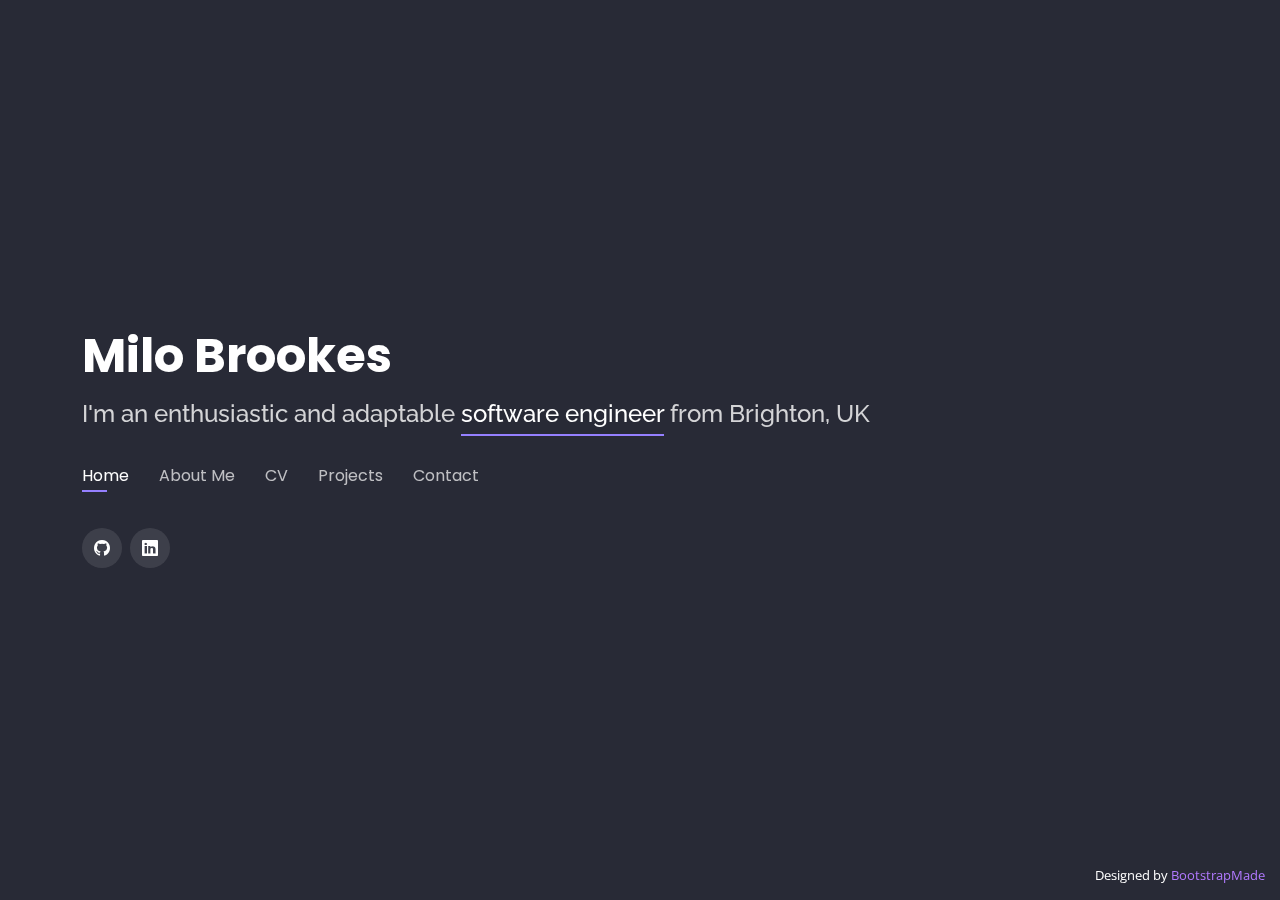
==== commit ae714eda: "Tweaked CV" ====
--- a/index.html
+++ b/index.html
@@ -5,7 +5,7 @@
   <meta charset="utf-8">
   <meta content="width=device-width, initial-scale=1.0" name="viewport">
 
-  <title>Personal Bootstrap Template</title>
+  <title>Milo Brookes Portfolio</title>
   <meta content="" name="description">
   <meta content="" name="keywords">
 
@@ -301,7 +301,7 @@
         <div class="col-lg-6">
           <h3 class="resume-title">Summary</h3>
           <div class="resume-item pb-0">
-            <h4>Alice Barkley</h4>
+            <h4>Milo Brookes</h4>
             <p><em>An adaptable and enthusiastic software engineer looking to further their career and find new exciting opportunities which will help develop and build upon existing technical, hardworking, and organisational skills, gained through a combination of self-directed learning, personal projects and work experience.</em></p>
             <p>
             <ul>
